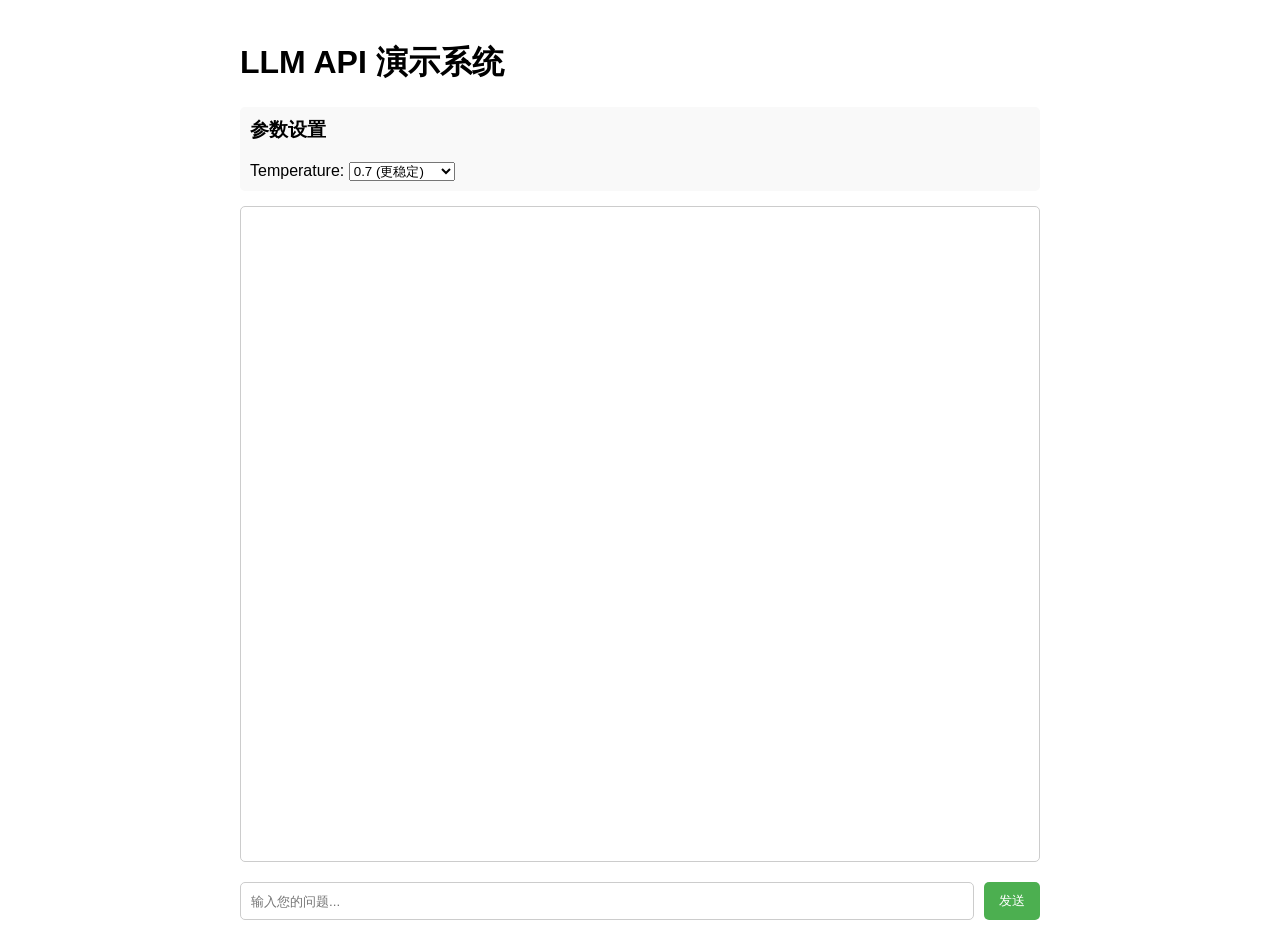
==== templates/index.html @ 677f4cca "Initial commit" ====
<!DOCTYPE html>
<html>
<head>
    <title>LLM API 演示</title>
    <style>
        body {
            font-family: Arial, sans-serif;
            max-width: 800px;
            margin: 0 auto;
            padding: 20px;
        }
        .container {
            display: flex;
            flex-direction: column;
            height: 100vh;
        }
        .chat-container {
            flex-grow: 1;
            overflow-y: auto;
            border: 1px solid #ccc;
            padding: 10px;
            margin-bottom: 10px;
            border-radius: 5px;
        }
        .user-message {
            background-color: #e3f2fd;
            padding: 10px;
            border-radius: 5px;
            margin-bottom: 10px;
        }
        .ai-message {
            background-color: #f1f1f1;
            padding: 10px;
            border-radius: 5px;
            margin-bottom: 10px;
        }
        .input-container {
            display: flex;
            margin-top: 10px;
        }
        #message-input {
            flex-grow: 1;
            padding: 10px;
            border-radius: 5px;
            border: 1px solid #ccc;
        }
        button {
            padding: 10px 15px;
            margin-left: 10px;
            background-color: #4CAF50;
            color: white;
            border: none;
            border-radius: 5px;
            cursor: pointer;
        }
        .parameter-container {
            margin-bottom: 15px;
            padding: 10px;
            background-color: #f9f9f9;
            border-radius: 5px;
        }
        .result-comparison {
            display: flex;
            margin-top: 20px;
        }
        .result-column {
            flex: 1;
            padding: 10px;
            border: 1px solid #ddd;
            margin: 0 5px;
            border-radius: 5px;
        }
        h3 {
            margin-top: 0;
        }
    </style>
</head>
<body>
    <div class="container">
        <h1>LLM API 演示系统</h1>
        
        <div class="parameter-container">
            <h3>参数设置</h3>
            <label for="temperature-select">Temperature: </label>
            <select id="temperature-select">
                <option value="0.7" selected>0.7 (更稳定)</option>
                <option value="1.2">1.2 (更创造性)</option>
            </select>
        </div>
        
        <div class="chat-container" id="chat-container"></div>
        
        <div class="input-container">
            <input type="text" id="message-input" placeholder="输入您的问题...">
            <button id="send-button">发送</button>
        </div>
        
        <div class="result-comparison" id="comparison-container" style="display: none;">
            <div class="result-column">
                <h3>Temperature = 0.7 结果</h3>
                <div id="result-07"></div>
            </div>
            <div class="result-column">
                <h3>Temperature = 1.2 结果</h3>
                <div id="result-12"></div>
            </div>
        </div>
    </div>

    <script>
        document.getElementById('send-button').addEventListener('click', sendMessage);
        document.getElementById('message-input').addEventListener('keypress', function(e) {
            if (e.key === 'Enter') {
                sendMessage();
            }
        });
        
        function sendMessage() {
            const messageInput = document.getElementById('message-input');
            const message = messageInput.value.trim();
            const temperature = document.getElementById('temperature-select').value;
            
            if (message) {
                // 添加用户消息到聊天窗口
                addMessage('user', message);
                messageInput.value = '';
                
                // 发送请求到后端
                fetch('/chat', {
                    method: 'POST',
                    headers: {
                        'Content-Type': 'application/x-www-form-urlencoded',
                    },
                    body: `message=${encodeURIComponent(message)}&temperature=${temperature}`
                })
                .then(response => response.json())
                .then(data => {
                    if (data.error) {
                        addMessage('ai', `错误: ${data.error}`);
                    } else {
                        addMessage('ai', data.response);
                        
                        // 如果用户想比较不同温度的结果
                        if (message.toLowerCase().includes('比较') || message.toLowerCase().includes('对比')) {
                            compareTemperatures(message);
                        }
                    }
                })
                .catch(error => {
                    addMessage('ai', `发生错误: ${error}`);
                });
            }
        }
        
        function addMessage(role, content) {
            const chatContainer = document.getElementById('chat-container');
            const messageDiv = document.createElement('div');
            messageDiv.className = role === 'user' ? 'user-message' : 'ai-message';
            
            // 将换行符转换为HTML换行
            content = content.replace(/\n/g, '<br>');
            
            messageDiv.innerHTML = `<strong>${role === 'user' ? '您' : 'AI'}:</strong> ${content}`;
            chatContainer.appendChild(messageDiv);
            chatContainer.scrollTop = chatContainer.scrollHeight;
        }
        
        function compareTemperatures(message) {
            document.getElementById('comparison-container').style.display = 'flex';
            
            // 使用温度0.7发送请求
            fetch('/chat', {
                method: 'POST',
                headers: {
                    'Content-Type': 'application/x-www-form-urlencoded',
                },
                body: `message=${encodeURIComponent(message)}&temperature=0.7`
            })
            .then(response => response.json())
            .then(data => {
                document.getElementById('result-07').innerHTML = data.response.replace(/\n/g, '<br>');
            });
            
            // 使用温度1.2发送请求
            fetch('/chat', {
                method: 'POST',
                headers: {
                    'Content-Type': 'application/x-www-form-urlencoded',
                },
                body: `message=${encodeURIComponent(message)}&temperature=1.2`
            })
            .then(response => response.json())
            .then(data => {
                document.getElementById('result-12').innerHTML = data.response.replace(/\n/g, '<br>');
            });
        }
    </script>
</body>
</html>
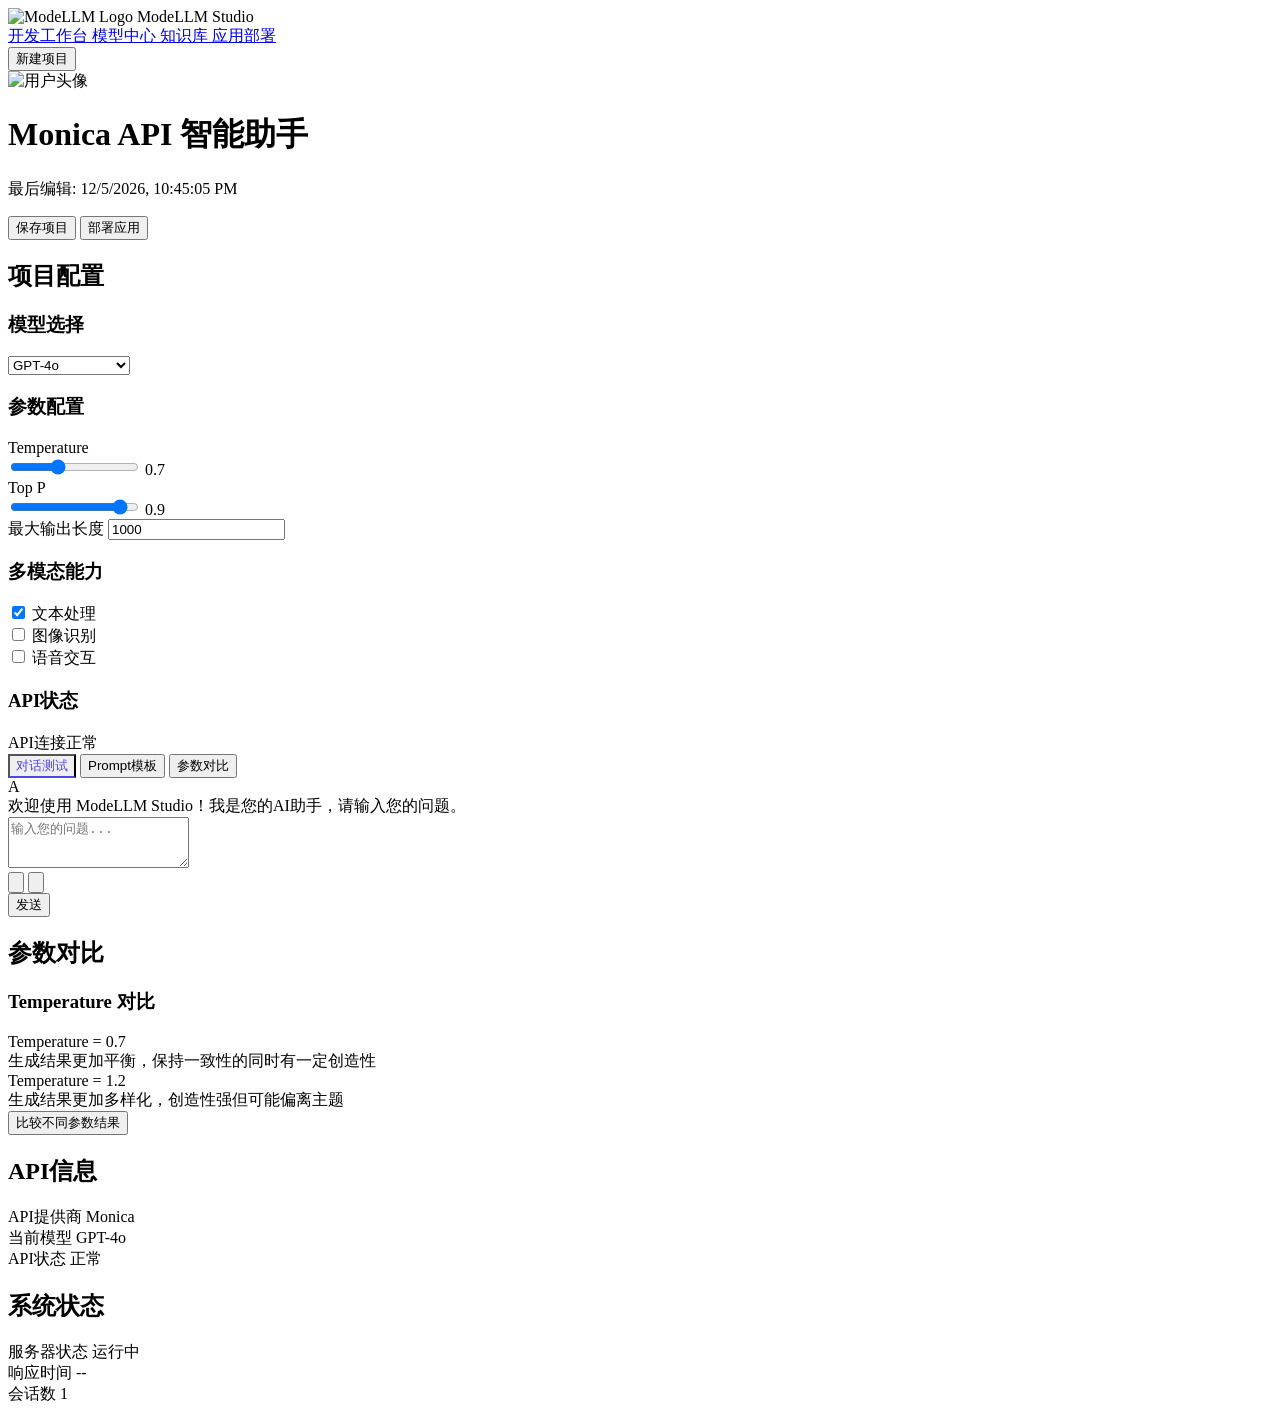
==== commit 8977aa26: "完全重构 Monica API 集成" ====
--- a/templates/index.html
+++ b/templates/index.html
@@ -1,174 +1,429 @@
 <!DOCTYPE html>
-<html>
+<html lang="zh-CN">
+
 <head>
-    <title>LLM API 演示</title>
+    <meta charset="UTF-8">
+    <meta name="viewport" content="width=device-width, initial-scale=1.0">
+    <title>ModeLLM Studio - 多模态大语言模型应用开发平台</title>
+    <link href="https://cdn.jsdelivr.net/npm/tailwindcss@2.2.19/dist/tailwind.min.css" rel="stylesheet">
     <style>
-        body {
-            font-family: Arial, sans-serif;
-            max-width: 800px;
-            margin: 0 auto;
-            padding: 20px;
-        }
-        .container {
-            display: flex;
-            flex-direction: column;
-            height: 100vh;
-        }
-        .chat-container {
-            flex-grow: 1;
-            overflow-y: auto;
-            border: 1px solid #ccc;
-            padding: 10px;
-            margin-bottom: 10px;
-            border-radius: 5px;
-        }
-        .user-message {
-            background-color: #e3f2fd;
-            padding: 10px;
-            border-radius: 5px;
-            margin-bottom: 10px;
-        }
-        .ai-message {
-            background-color: #f1f1f1;
-            padding: 10px;
-            border-radius: 5px;
-            margin-bottom: 10px;
-        }
-        .input-container {
-            display: flex;
-            margin-top: 10px;
-        }
-        #message-input {
-            flex-grow: 1;
-            padding: 10px;
-            border-radius: 5px;
-            border: 1px solid #ccc;
-        }
-        button {
-            padding: 10px 15px;
-            margin-left: 10px;
-            background-color: #4CAF50;
-            color: white;
-            border: none;
-            border-radius: 5px;
-            cursor: pointer;
-        }
-        .parameter-container {
-            margin-bottom: 15px;
-            padding: 10px;
-            background-color: #f9f9f9;
-            border-radius: 5px;
-        }
-        .result-comparison {
-            display: flex;
-            margin-top: 20px;
-        }
-        .result-column {
-            flex: 1;
-            padding: 10px;
-            border: 1px solid #ddd;
-            margin: 0 5px;
-            border-radius: 5px;
-        }
-        h3 {
-            margin-top: 0;
+        .model-card {
+            transition: all 0.3s ease;
+        }
+
+        .model-card:hover {
+            transform: translateY(-5px);
+            box-shadow: 0 10px 15px rgba(0, 0, 0, 0.1);
+        }
+
+        .typing-effect {
+            border-right: 2px solid #000;
+            animation: blink 0.7s infinite;
+        }
+
+        @keyframes blink {
+
+            0%,
+            100% {
+                border-color: transparent
+            }
+
+            50% {
+                border-color: #000
+            }
+        }
+
+        .tab-active {
+            border-bottom: 2px solid #4f46e5;
+            color: #4f46e5;
         }
     </style>
 </head>
-<body>
-    <div class="container">
-        <h1>LLM API 演示系统</h1>
-        
-        <div class="parameter-container">
-            <h3>参数设置</h3>
-            <label for="temperature-select">Temperature: </label>
-            <select id="temperature-select">
-                <option value="0.7" selected>0.7 (更稳定)</option>
-                <option value="1.2">1.2 (更创造性)</option>
-            </select>
+
+<body class="bg-gray-50">
+    <!-- 导航栏 -->
+    <nav class="bg-white shadow-md">
+        <div class="max-w-7xl mx-auto px-4 sm:px-6 lg:px-8">
+            <div class="flex justify-between h-16">
+                <div class="flex">
+                    <div class="flex-shrink-0 flex items-center">
+                        <img class="h-8 w-auto" src="https://via.placeholder.com/40/4f46e5/FFFFFF?text=M"
+                            alt="ModeLLM Logo">
+                        <span class="ml-2 text-xl font-bold text-indigo-600">ModeLLM Studio</span>
+                    </div>
+                    <div class="hidden sm:ml-6 sm:flex sm:space-x-8">
+                        <a href="#"
+                            class="border-indigo-500 text-gray-900 inline-flex items-center px-1 pt-1 border-b-2 text-sm font-medium">
+                            开发工作台
+                        </a>
+                        <a href="#"
+                            class="border-transparent text-gray-500 hover:border-gray-300 hover:text-gray-700 inline-flex items-center px-1 pt-1 border-b-2 text-sm font-medium">
+                            模型中心
+                        </a>
+                        <a href="#"
+                            class="border-transparent text-gray-500 hover:border-gray-300 hover:text-gray-700 inline-flex items-center px-1 pt-1 border-b-2 text-sm font-medium">
+                            知识库
+                        </a>
+                        <a href="#"
+                            class="border-transparent text-gray-500 hover:border-gray-300 hover:text-gray-700 inline-flex items-center px-1 pt-1 border-b-2 text-sm font-medium">
+                            应用部署
+                        </a>
+                    </div>
+                </div>
+                <div class="flex items-center">
+                    <button
+                        class="bg-indigo-600 hover:bg-indigo-700 text-white px-4 py-2 rounded-md text-sm font-medium">
+                        新建项目
+                    </button>
+                    <div class="ml-4 flex items-center">
+                        <img class="h-8 w-8 rounded-full" src="https://via.placeholder.com/40/4f46e5/FFFFFF?text=U"
+                            alt="用户头像">
+                    </div>
+                </div>
+            </div>
         </div>
-        
-        <div class="chat-container" id="chat-container"></div>
-        
-        <div class="input-container">
-            <input type="text" id="message-input" placeholder="输入您的问题...">
-            <button id="send-button">发送</button>
+    </nav>
+
+    <!-- 主体内容 -->
+    <div class="max-w-7xl mx-auto px-4 sm:px-6 lg:px-8 py-6">
+        <!-- 项目标题 -->
+        <div class="flex justify-between items-center mb-6">
+            <div>
+                <h1 class="text-2xl font-bold text-gray-900">Monica API 智能助手</h1>
+                <p class="text-gray-600">最后编辑: <span id="last-edited"></span></p>
+            </div>
+            <div>
+                <button
+                    class="bg-green-500 hover:bg-green-600 text-white px-4 py-2 rounded-md text-sm font-medium mr-2">
+                    保存项目
+                </button>
+                <button class="bg-blue-500 hover:bg-blue-600 text-white px-4 py-2 rounded-md text-sm font-medium">
+                    部署应用
+                </button>
+            </div>
         </div>
-        
-        <div class="result-comparison" id="comparison-container" style="display: none;">
-            <div class="result-column">
-                <h3>Temperature = 0.7 结果</h3>
-                <div id="result-07"></div>
-            </div>
-            <div class="result-column">
-                <h3>Temperature = 1.2 结果</h3>
-                <div id="result-12"></div>
+
+        <!-- 主体工作区 -->
+        <div class="flex space-x-6">
+            <!-- 左侧面板 -->
+            <div class="w-1/4 bg-white rounded-lg shadow-md p-4">
+                <h2 class="text-lg font-semibold mb-4">项目配置</h2>
+
+                <!-- 模型选择 -->
+                <div class="mb-6">
+                    <h3 class="text-md font-medium mb-2">模型选择</h3>
+                    <select class="w-full border border-gray-300 rounded-md py-2 px-3" id="model-select">
+                        <option value="gpt-4o" selected>GPT-4o</option>
+                        <option value="gpt-3.5-turbo">GPT-3.5 Turbo</option>
+                        <option value="claude-3-sonnet">Claude 3 Sonnet</option>
+                    </select>
+                </div>
+
+                <!-- 参数配置 -->
+                <div class="mb-6">
+                    <h3 class="text-md font-medium mb-2">参数配置</h3>
+
+                    <div class="mb-3">
+                        <label class="block text-sm font-medium text-gray-700 mb-1">Temperature</label>
+                        <div class="flex items-center">
+                            <input type="range" min="0" max="2" step="0.1" value="0.7" class="w-full"
+                                id="temperature-slider">
+                            <span class="ml-2 text-sm" id="temperature-value">0.7</span>
+                        </div>
+                    </div>
+
+                    <div class="mb-3">
+                        <label class="block text-sm font-medium text-gray-700 mb-1">Top P</label>
+                        <div class="flex items-center">
+                            <input type="range" min="0" max="1" step="0.05" value="0.9" class="w-full"
+                                id="top-p-slider">
+                            <span class="ml-2 text-sm" id="top-p-value">0.9</span>
+                        </div>
+                    </div>
+
+                    <div class="mb-3">
+                        <label class="block text-sm font-medium text-gray-700 mb-1">最大输出长度</label>
+                        <input type="number" value="1000" class="w-full border border-gray-300 rounded-md py-1 px-2"
+                            id="max-tokens">
+                    </div>
+                </div>
+
+                <!-- 多模态配置 -->
+                <div class="mb-6">
+                    <h3 class="text-md font-medium mb-2">多模态能力</h3>
+
+                    <div class="flex items-center mb-2">
+                        <input type="checkbox" id="text" checked class="mr-2">
+                        <label for="text" class="text-sm">文本处理</label>
+                    </div>
+
+                    <div class="flex items-center mb-2">
+                        <input type="checkbox" id="image" class="mr-2">
+                        <label for="image" class="text-sm">图像识别</label>
+                    </div>
+
+                    <div class="flex items-center mb-2">
+                        <input type="checkbox" id="voice" class="mr-2">
+                        <label for="voice" class="text-sm">语音交互</label>
+                    </div>
+                </div>
+
+                <!-- API状态 -->
+                <div>
+                    <h3 class="text-md font-medium mb-2">API状态</h3>
+                    <div class="flex items-center">
+                        <div id="api-status-indicator" class="w-3 h-3 bg-green-500 rounded-full mr-2"></div>
+                        <span class="text-sm text-green-600" id="api-status-text">API连接正常</span>
+                    </div>
+                </div>
+            </div>
+
+            <!-- 中央工作区 -->
+            <div class="w-2/4 bg-white rounded-lg shadow-md p-4">
+                <!-- 标签页 -->
+                <div class="flex border-b border-gray-200 mb-4">
+                    <button class="px-4 py-2 tab-active">对话测试</button>
+                    <button class="px-4 py-2 text-gray-500">Prompt模板</button>
+                    <button class="px-4 py-2 text-gray-500">参数对比</button>
+                </div>
+
+                <!-- 聊天界面 -->
+                <div class="h-96 overflow-y-auto mb-4 border border-gray-200 rounded-md p-3" id="chat-container">
+                    <!-- 消息将在这里动态添加 -->
+                </div>
+
+                <!-- 输入区域 -->
+                <div class="border border-gray-300 rounded-md">
+                    <div class="p-2">
+                        <textarea class="w-full border-none focus:outline-none resize-none" rows="3"
+                            placeholder="输入您的问题..." id="message-input"></textarea>
+                    </div>
+                    <div class="flex justify-between items-center px-3 py-2 border-t border-gray-200">
+                        <div class="flex space-x-2">
+                            <button class="p-1 rounded hover:bg-gray-100" id="upload-image-btn">
+                                <svg xmlns="http://www.w3.org/2000/svg" class="h-5 w-5 text-gray-500" fill="none"
+                                    viewBox="0 0 24 24" stroke="currentColor">
+                                    <path stroke-linecap="round" stroke-linejoin="round" stroke-width="2"
+                                        d="M4 16l4.586-4.586a2 2 0 012.828 0L16 16m-2-2l1.586-1.586a2 2 0 012.828 0L20 14m-6-6h.01M6 20h12a2 2 0 002-2V6a2 2 0 00-2-2H6a2 2 0 00-2 2v12a2 2 0 002 2z" />
+                                </svg>
+                            </button>
+                            <button class="p-1 rounded hover:bg-gray-100" id="voice-input-btn">
+                                <svg xmlns="http://www.w3.org/2000/svg" class="h-5 w-5 text-gray-500" fill="none"
+                                    viewBox="0 0 24 24" stroke="currentColor">
+                                    <path stroke-linecap="round" stroke-linejoin="round" stroke-width="2"
+                                        d="M19 11a7 7 0 01-7 7m0 0a7 7 0 01-7-7m7 7v4m0 0H8m4 0h4m-4-8a3 3 0 01-3-3V5a3 3 0 116 0v6a3 3 0 01-3 3z" />
+                                </svg>
+                            </button>
+                        </div>
+                        <button
+                            class="bg-indigo-600 hover:bg-indigo-700 text-white px-4 py-1 rounded-md text-sm font-medium"
+                            id="send-button">
+                            发送
+                        </button>
+                    </div>
+                </div>
+            </div>
+
+            <!-- 右侧面板 -->
+            <div class="w-1/4 space-y-6">
+                <!-- 参数对比 -->
+                <div class="bg-white rounded-lg shadow-md p-4">
+                    <h2 class="text-lg font-semibold mb-3">参数对比</h2>
+                    <div class="space-y-4">
+                        <div>
+                            <h3 class="text-sm font-medium text-gray-700">Temperature 对比</h3>
+                            <div class="mt-1 grid grid-cols-2 gap-2">
+                                <div class="bg-gray-50 p-2 rounded-md">
+                                    <div class="text-xs text-gray-500">Temperature = 0.7</div>
+                                    <div class="text-sm mt-1">生成结果更加平衡，保持一致性的同时有一定创造性</div>
+                                </div>
+                                <div class="bg-gray-50 p-2 rounded-md">
+                                    <div class="text-xs text-gray-500">Temperature = 1.2</div>
+                                    <div class="text-sm mt-1">生成结果更加多样化，创造性强但可能偏离主题</div>
+                                </div>
+                            </div>
+                        </div>
+
+                        <button class="w-full bg-gray-100 hover:bg-gray-200 py-2 rounded-md text-sm font-medium"
+                            id="compare-btn">
+                            比较不同参数结果
+                        </button>
+                    </div>
+                </div>
+
+                <!-- API信息 -->
+                <div class="bg-white rounded-lg shadow-md p-4">
+                    <h2 class="text-lg font-semibold mb-3">API信息</h2>
+                    <div class="space-y-2">
+                        <div class="flex justify-between items-center">
+                            <span class="text-sm">API提供商</span>
+                            <span class="font-medium">Monica</span>
+                        </div>
+                        <div class="flex justify-between items-center">
+                            <span class="text-sm">当前模型</span>
+                            <span class="font-medium" id="current-model">GPT-4o</span>
+                        </div>
+                        <div class="flex justify-between items-center">
+                            <span class="text-sm">API状态</span>
+                            <span class="font-medium text-green-600">正常</span>
+                        </div>
+                    </div>
+                </div>
+
+                <!-- 系统状态 -->
+                <div class="bg-white rounded-lg shadow-md p-4">
+                    <h2 class="text-lg font-semibold mb-3">系统状态</h2>
+                    <div class="space-y-2">
+                        <div class="flex justify-between items-center">
+                            <span class="text-sm">服务器状态</span>
+                            <span class="font-medium text-green-600">运行中</span>
+                        </div>
+                        <div class="flex justify-between items-center">
+                            <span class="text-sm">响应时间</span>
+                            <span class="font-medium" id="response-time">--</span>
+                        </div>
+                        <div class="flex justify-between items-center">
+                            <span class="text-sm">会话数</span>
+                            <span class="font-medium" id="session-count">1</span>
+                        </div>
+                    </div>
+                </div>
             </div>
         </div>
     </div>
 
     <script>
-        document.getElementById('send-button').addEventListener('click', sendMessage);
-        document.getElementById('message-input').addEventListener('keypress', function(e) {
-            if (e.key === 'Enter') {
-                sendMessage();
-            }
+        // 设置当前日期时间
+        const now = new Date();
+        document.getElementById('last-edited').textContent = now.toLocaleString();
+
+        // 获取DOM元素
+        const chatContainer = document.getElementById('chat-container');
+        const messageInput = document.getElementById('message-input');
+        const sendButton = document.getElementById('send-button');
+        const temperatureSlider = document.getElementById('temperature-slider');
+        const temperatureValue = document.getElementById('temperature-value');
+        const topPSlider = document.getElementById('top-p-slider');
+        const topPValue = document.getElementById('top-p-value');
+        const maxTokensInput = document.getElementById('max-tokens');
+        const modelSelect = document.getElementById('model-select');
+        const compareBtn = document.getElementById('compare-btn');
+        const responseTimeElement = document.getElementById('response-time');
+        const apiStatusIndicator = document.getElementById('api-status-indicator');
+        const apiStatusText = document.getElementById('api-status-text');
+
+        // 更新温度值显示
+        temperatureSlider.addEventListener('input', function () {
+            temperatureValue.textContent = this.value;
         });
-        
+
+        // 更新top-p值显示
+        topPSlider.addEventListener('input', function () {
+            topPValue.textContent = this.value;
+        });
+
+        // 更新当前模型显示
+        modelSelect.addEventListener('change', function () {
+            document.getElementById('current-model').textContent = this.options[this.selectedIndex].text;
+        });
+
+        // 发送消息
         function sendMessage() {
-            const messageInput = document.getElementById('message-input');
             const message = messageInput.value.trim();
-            const temperature = document.getElementById('temperature-select').value;
-            
-            if (message) {
-                // 添加用户消息到聊天窗口
-                addMessage('user', message);
-                messageInput.value = '';
-                
-                // 发送请求到后端
-                fetch('/chat', {
-                    method: 'POST',
-                    headers: {
-                        'Content-Type': 'application/x-www-form-urlencoded',
-                    },
-                    body: `message=${encodeURIComponent(message)}&temperature=${temperature}`
-                })
+            if (!message) return;
+
+            // 添加用户消息到聊天窗口
+            addMessage('user', message);
+            messageInput.value = '';
+
+            // 获取参数
+            const temperature = parseFloat(temperatureSlider.value);
+            const model = modelSelect.value;
+            const maxTokens = parseInt(maxTokensInput.value);
+
+            // 记录开始时间
+            const startTime = Date.now();
+
+            // 更新API状态为"处理中"
+            apiStatusIndicator.className = 'w-3 h-3 bg-yellow-500 rounded-full mr-2';
+            apiStatusText.textContent = '请求处理中...';
+            apiStatusText.className = 'text-sm text-yellow-600';
+
+            // 发送请求到后端
+            fetch('/chat', {
+                method: 'POST',
+                headers: {
+                    'Content-Type': 'application/x-www-form-urlencoded',
+                },
+                body: `message=${encodeURIComponent(message)}&temperature=${temperature}&max_tokens=${maxTokens}&model=${model}`
+            })
                 .then(response => response.json())
                 .then(data => {
+                    // 计算响应时间
+                    const responseTime = Date.now() - startTime;
+                    responseTimeElement.textContent = `${responseTime}ms`;
+
+                    // 更新API状态为"正常"
+                    apiStatusIndicator.className = 'w-3 h-3 bg-green-500 rounded-full mr-2';
+                    apiStatusText.textContent = 'API连接正常';
+                    apiStatusText.className = 'text-sm text-green-600';
+
                     if (data.error) {
-                        addMessage('ai', `错误: ${data.error}`);
+                        addMessage('assistant', `错误: ${data.error}`);
                     } else {
-                        addMessage('ai', data.response);
-                        
-                        // 如果用户想比较不同温度的结果
-                        if (message.toLowerCase().includes('比较') || message.toLowerCase().includes('对比')) {
-                            compareTemperatures(message);
-                        }
+                        addMessage('assistant', data.response);
                     }
                 })
                 .catch(error => {
-                    addMessage('ai', `发生错误: ${error}`);
+                    // 更新API状态为"错误"
+                    apiStatusIndicator.className = 'w-3 h-3 bg-red-500 rounded-full mr-2';
+                    apiStatusText.textContent = 'API连接错误';
+                    apiStatusText.className = 'text-sm text-red-600';
+
+                    addMessage('assistant', `发生错误: ${error}`);
                 });
-            }
-        }
-        
+        }
+
+        // 添加消息到聊天窗口
         function addMessage(role, content) {
-            const chatContainer = document.getElementById('chat-container');
             const messageDiv = document.createElement('div');
-            messageDiv.className = role === 'user' ? 'user-message' : 'ai-message';
-            
+            messageDiv.className = 'flex mb-4';
+
+            // 头像和消息气泡
+            const avatarClass = role === 'user' ? 'bg-gray-300' : 'bg-indigo-500';
+            const avatarText = role === 'user' ? 'U' : 'A';
+            const avatarTextClass = role === 'user' ? 'text-gray-700' : 'text-white';
+            const bubbleClass = role === 'user' ? 'bg-gray-100' : 'bg-indigo-50';
+
             // 将换行符转换为HTML换行
             content = content.replace(/\n/g, '<br>');
-            
-            messageDiv.innerHTML = `<strong>${role === 'user' ? '您' : 'AI'}:</strong> ${content}`;
+
+            // 构建消息HTML
+            messageDiv.innerHTML = `
+        <div class="w-8 h-8 rounded-full ${avatarClass} flex items-center justify-center mr-2">
+          <span class="text-sm font-medium ${avatarTextClass}">${avatarText}</span>
+        </div>
+        <div class="${bubbleClass} rounded-lg p-3 max-w-md">
+          ${content}
+        </div>
+      `;
+
             chatContainer.appendChild(messageDiv);
             chatContainer.scrollTop = chatContainer.scrollHeight;
         }
-        
-        function compareTemperatures(message) {
-            document.getElementById('comparison-container').style.display = 'flex';
-            
-            // 使用温度0.7发送请求
+
+        // 比较不同参数结果
+        compareBtn.addEventListener('click', function () {
+            const message = messageInput.value.trim();
+            if (!message) {
+                alert('请先输入一条消息进行比较');
+                return;
+            }
+
+            // 添加用户消息
+            addMessage('user', `[参数比较请求] ${message}`);
+
+            // 使用温度0.7
             fetch('/chat', {
                 method: 'POST',
                 headers: {
@@ -176,25 +431,40 @@
                 },
                 body: `message=${encodeURIComponent(message)}&temperature=0.7`
             })
-            .then(response => response.json())
-            .then(data => {
-                document.getElementById('result-07').innerHTML = data.response.replace(/\n/g, '<br>');
-            });
-            
-            // 使用温度1.2发送请求
-            fetch('/chat', {
-                method: 'POST',
-                headers: {
-                    'Content-Type': 'application/x-www-form-urlencoded',
-                },
-                body: `message=${encodeURIComponent(message)}&temperature=1.2`
-            })
-            .then(response => response.json())
-            .then(data => {
-                document.getElementById('result-12').innerHTML = data.response.replace(/\n/g, '<br>');
-            });
-        }
+                .then(response => response.json())
+                .then(data => {
+                    addMessage('assistant', `[Temperature=0.7]\n${data.response}`);
+
+                    // 使用温度1.2
+                    return fetch('/chat', {
+                        method: 'POST',
+                        headers: {
+                            'Content-Type': 'application/x-www-form-urlencoded',
+                        },
+                        body: `message=${encodeURIComponent(message)}&temperature=1.2`
+                    });
+                })
+                .then(response => response.json())
+                .then(data => {
+                    addMessage('assistant', `[Temperature=1.2]\n${data.response}`);
+                })
+                .catch(error => {
+                    addMessage('assistant', `比较过程中发生错误: ${error}`);
+                });
+        });
+
+        // 绑定事件
+        sendButton.addEventListener('click', sendMessage);
+        messageInput.addEventListener('keypress', function (e) {
+            if (e.key === 'Enter' && !e.shiftKey) {
+                e.preventDefault();
+                sendMessage();
+            }
+        });
+
+        // 初始化时添加欢迎消息
+        addMessage('assistant', '欢迎使用 ModeLLM Studio！我是您的AI助手，请输入您的问题。');
     </script>
 </body>
-</html>
-
+
+</html>
